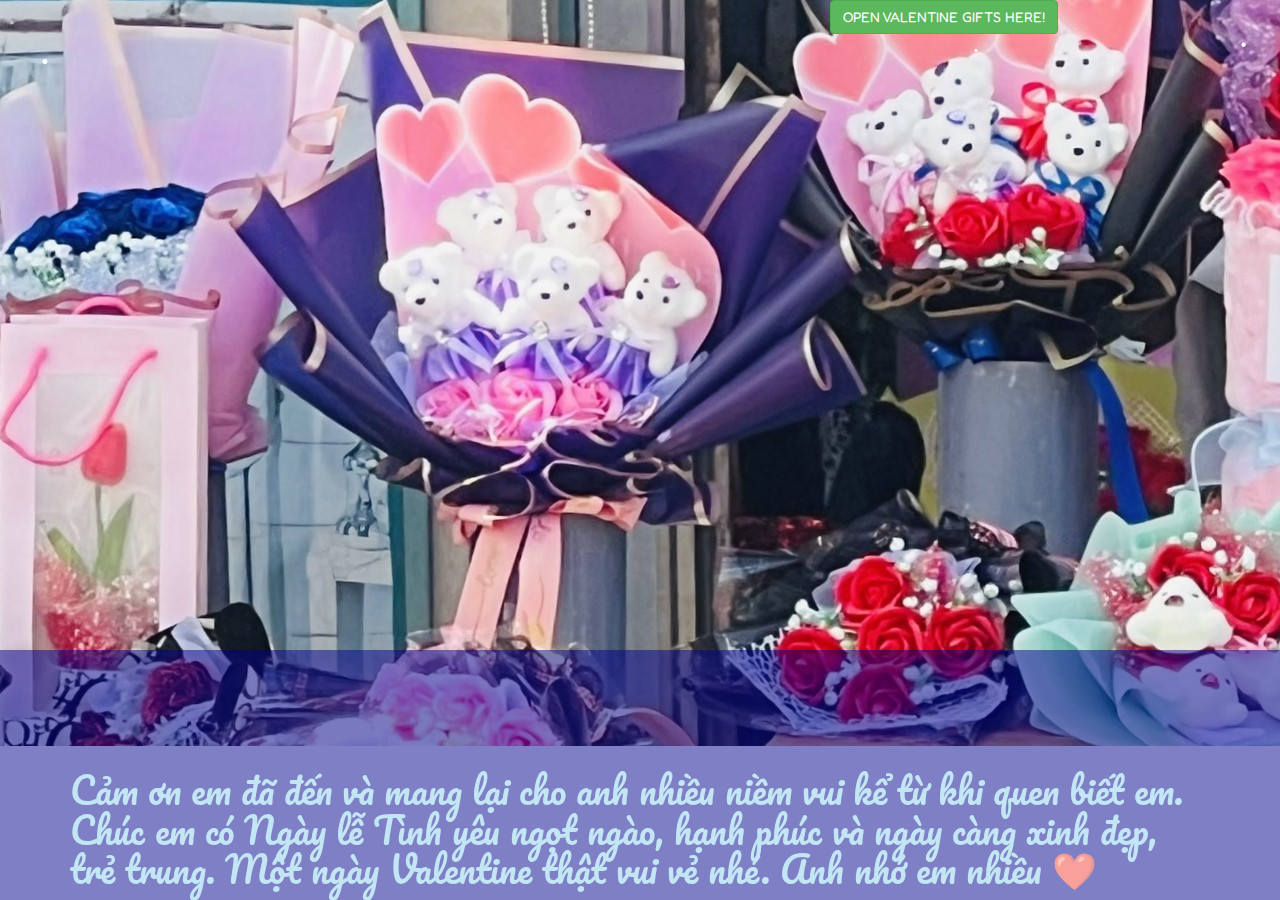
==== valentinechoem.html @ c0818756 "Happy Valentine Day To Pham Thi Tra My. Anh Yeu Em Nhieu Lam ❤" ====
<!DOCTYPE html>
<html lang="en" ng-app="thiepvalentine">

<head>
    <meta charset="utf-8">
    <meta name="viewport" content="width=device-width, initial-scale=1">
    <link rel="shortcut icon" type="image/png" href="./favicon.ico">
    <title>Happy Valentine's Day! ❤</title>
    <link rel="stylesheet" href="https://cdnjs.cloudflare.com/ajax/libs/font-awesome/4.7.0/css/font-awesome.min.css">
    <link rel="stylesheet" href="css/bootstrap.css">
    <link rel="stylesheet" href="css/css01.css">
    <link href="https://fonts.googleapis.com/css?family=Fredoka+One" rel="stylesheet">
    <link href="https://fonts.googleapis.com/css?family=Pacifico" rel="stylesheet">
    <link href="https://fonts.googleapis.com/css?family=Nunito+Sans" rel="stylesheet">
</head>

<body ng-controller="valentine_ctrl">
<div id="falling-hearts">
<div class="container-fluid ">
    <div class="container" style="margin-left: 800px">
        <button id="yeuemtramy" class="btn btn-md btn-success" data-toggle="modal" data-target="#myModal">
            <i class="bg-info" aria-hidden="true"></i>
            OPEN VALENTINE GIFTS HERE!
        </button>
    </div>
    <div class="row">
        <div class="col-xs-12 col-md-12 col-sm-12 col-lg-12">
            <div class="modal fade" id="myModal" tabindex="-1" role="dialog" aria-labelledby="myModalLabel">
                <div class="modal-dialog modal-lg" role="document">
                    <div class="modal-content">
                        <div class="modal-header">
                            <button type="button" class="close" data-dismiss="modal" aria-label="Close">
                                <span aria-hidden="true">&times;</span>
                            </button>

                            <div class="row">
                                <div class="form-group">
                                    <h4 class="modal-title text-success bg-success col-xs-12" id="myModalLabel">Valentine gift:
                                        <button id="play" class="btn btn-danger btn-lg"
                                                ng-click="audio.paused ? audio.play() : audio.pause()">
                                            <i class="fa fa-play" aria-hidden="true"></i>
                                            Năm ấy
                                        </button>
                                        <button id="stop" class="btn btn-success btn-sm" ng-click="audio.restart()">
                                            <i class="fa fa-stop" aria-hidden="true"></i>
                                        </button>

                                    </h4>


                                </div>
                            </div>
                        </div>
                        <div class="modal-body">
                            <h1 class="heading">
                                <div class="containeri ">
                                    <img class="img img-responsive text-center col-xs-12 col-md-12 col-sm-12 col-lg-12"
                                         src="img/valentine/val5.jpg" style="margin-left: -10px">
                                </div>
                            </h1>
                            <div class="containeri">

                                <div class="containeri">
                                    <img class="img img-responsive text-center col-xs-12 col-md-12 col-sm-12 col-lg-12"
                                         src="img/valentine/anhvalentine.jpg">
                                    <img class="img img-responsive text-center col-xs-12 col-md-12 col-sm-12 col-lg-12"
                                         src="img/valentine/val7.jpg">
                                    <img class="img img-responsive text-center col-xs-12 col-md-12 col-sm-12 col-lg-12"
                                         src="img/valentine/val6.jpg" style="margin-left: -10px">
                                    <img class="img img-responsive text-center col-xs-12 col-md-12 col-sm-12 col-lg-12"
                                         src="img/valentine/valmyvuong.jpg">
                                    <img class="img img-responsive text-center col-xs-12 col-md-12 col-sm-12 col-lg-12"
                                         src="img/valentine/val11.jpg">
                                    <img class="img img-responsive text-center col-xs-12 col-md-12 col-sm-12 col-lg-12"
                                         src="img/valentine/val12.jpg">
                                    <img class="img img-responsive text-center col-xs-12 col-md-12 col-sm-12 col-lg-12"
                                         src="img/valentine/val13.jpg">
                                    <img class="img img-responsive text-center col-xs-12 col-md-12 col-sm-12 col-lg-12"
                                         src="img/valentine/val14.jpg">
                                    <img class="img img-responsive text-center col-xs-12 col-md-12 col-sm-12 col-lg-12"
                                         src="img/valentine/val15.jpg">
                                    <img class="img img-responsive text-center col-xs-12 col-md-12 col-sm-12 col-lg-12"
                                         src="img/valentine/val16.jpg">
                                    <img class="img img-responsive text-center col-xs-12 col-md-12 col-sm-12 col-lg-12"
                                         src="img/valentine/val17.jpg">
                                    <img class="img img-responsive text-center col-xs-12 col-md-12 col-sm-12 col-lg-12"
                                         src="img/valentine/val18.jpg">
                                    <img class="img img-responsive text-center col-xs-12 col-md-12 col-sm-12 col-lg-12"
                                         src="img/valentine/val27.jpg">
                                    <img class="img img-responsive text-center col-xs-12 col-md-12 col-sm-12 col-lg-12"
                                         src="img/valentine/val19.jpg">
                                    <img class="img img-responsive text-center col-xs-12 col-md-12 col-sm-12 col-lg-12"
                                         src="img/valentine/val20.jpg">
                                    <img class="img img-responsive text-center col-xs-12 col-md-12 col-sm-12 col-lg-12"
                                         src="img/valentine/val21.jpg">
                                    <img class="img img-responsive text-center col-xs-12 col-md-12 col-sm-12 col-lg-12"
                                         src="img/valentine/val22.jpg">
                                    <img class="img img-responsive text-center col-xs-12 col-md-12 col-sm-12 col-lg-12"
                                         src="img/valentine/val23.jpg">
                                    <img class="img img-responsive text-center col-xs-12 col-md-12 col-sm-12 col-lg-12"
                                         src="img/valentine/val24.jpg">
                                    <img class="img img-responsive text-center col-xs-12 col-md-12 col-sm-12 col-lg-12"
                                         src="img/valentine/val25.jpg">
                                    <img class="img img-responsive text-center col-xs-12 col-md-12 col-sm-12 col-lg-12"
                                         src="img/valentine/val26.jpg">
                                    <img class="img img-responsive text-center col-xs-12 col-md-12 col-sm-12 col-lg-12"
                                         src="img/valentine/val1.png">

                                </div>

                            </div>

                        </div>
                        <div class="modal-footer">
                        </div>
                    </div>
                </div>
            </div>
        </div>
    </div>

    <footer class="container-fluid footer navbar-fixed-bottom">
        <div class="container">
            <div class="row">
                <div class="col-xs-12">
                    <h1 class="text-left heading">
                        Cảm ơn em đã đến và mang lại cho anh nhiều niềm vui kể từ khi quen biết em. Chúc em có Ngày lễ Tình yêu ngọt ngào, hạnh phúc và ngày càng xinh đẹp, trẻ trung.
                        Một ngày Valentine thật vui vẻ nhé. Anh nhớ em nhiều ❤️
                    </h1>
                </div>
            </div>
        </div>
    </footer>

    <script src="js/jquery.js"></script>
    <script src="js/angular.min.js"></script>
    <script src="js/bootstrap.js"></script>
    <script src="js/angular.audio.js"></script>
    <script src="js/fontawesome.min.js"></script>
    <script src="js/snowstorm-min.js"></script>
    <script src="js/js01.js"></script>
</div>
</div>
</body>

</html>
---- css/css01.css ----
/*
To change this license header, choose License Headers in Project Properties.
To change this template file, choose Tools | Templates
and open the template in the editor.
*/
/* 
    Created on : Dec 22, 2016, 11:26:01 PM
    Author     : Administrator
*/

body {
  background-image: url("../img/valentine/val9.jpg");
  background-size: auto;
  background-repeat: no-repeat;
  font-family: "Fredoka One", cursive;
  color: white;
}
 
.card-bg{
  background-image: url("../img/valentine/val10.jpg");
  background-repeat: no-repeat;
  background-position: left center;
  background-size: auto;
}
h1.heading {
  font-family: "Pacifico", cursive;
}
.jumbotron {
  opacity: 0.4;
  filter: alpha(opacity=50); /* For IE8 and earlier */
}
h4 {
  font-family: "Nunito Sans", sans-serif;
}
.bg-snow-tranparent-normal {
  opacity: 1;
  filter: alpha(opacity=50); /* For IE8 and earlier */
}
.bg-snow-tranparent-hidden {
  opacity: 0.8;
  filter: alpha(opacity=50); /* For IE8 and earlier */
}
.footer {
  height: 250px;
  font-size: 20px;
  background-color: darkblue;
  color: skyblue;
  padding-top: 100px;
  opacity: 0.5;
  filter: alpha(opacity=50); /* For IE8 and earlier */
}
.containeri {
  position: relative;
  text-align: center;
}
 
 
.polaroid {
  position: absolute;
  margin: auto;
  width: 90%; 
  text-align: center;
  box-shadow: 0 4px 8px 0 rgba(0, 0, 0, 0.2), 0 6px 20px 0 rgba(0, 0, 0, 0.19); 
  top: 151px;
  right: 32px;
}
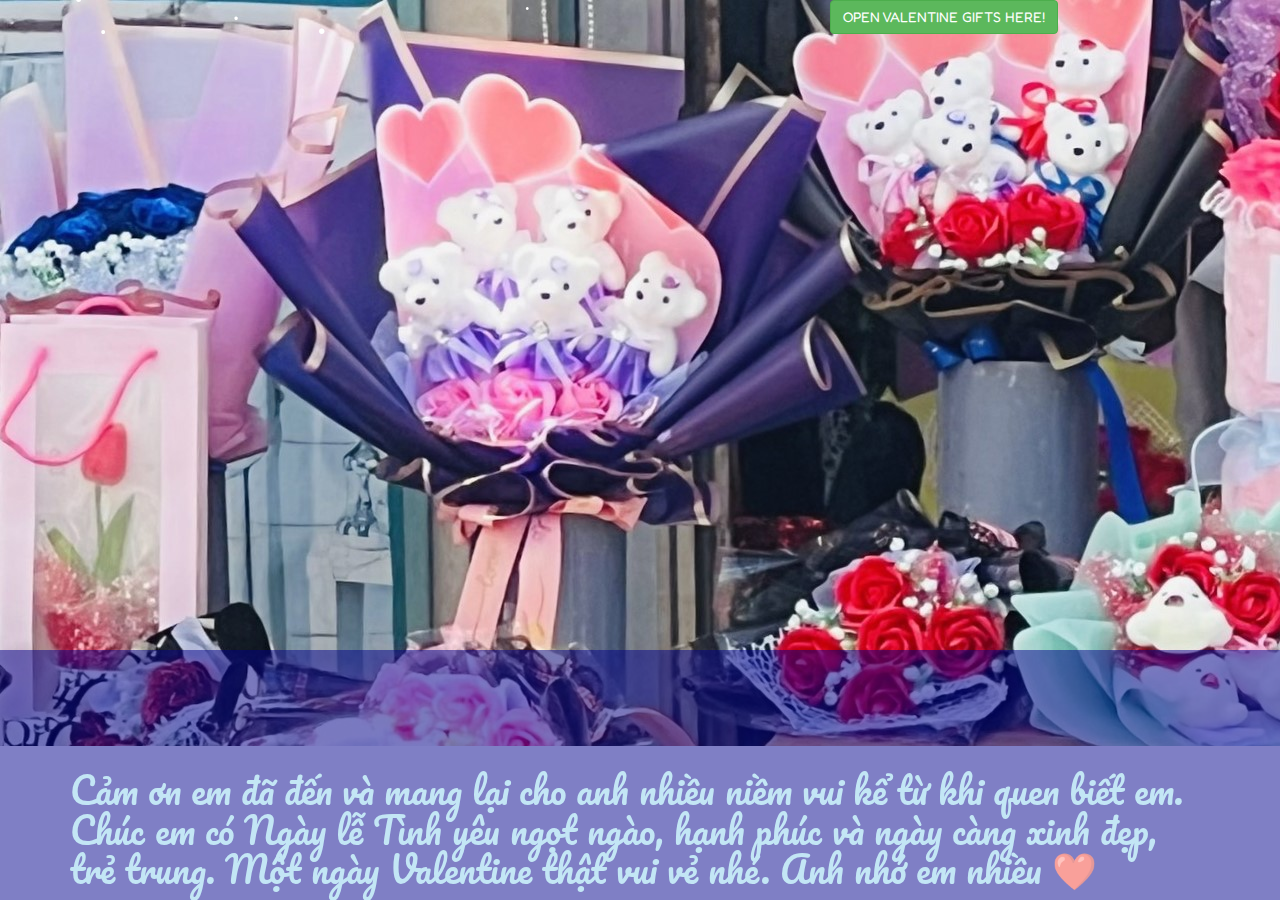
==== commit b8573e68: "Happy Valentine Day To Pham Thi Tra My. Anh Yeu Em Nhieu Lam ❤" ====
--- a/valentinechoem.html
+++ b/valentinechoem.html
@@ -39,7 +39,7 @@
                                         <button id="play" class="btn btn-danger btn-lg"
                                                 ng-click="audio.paused ? audio.play() : audio.pause()">
                                             <i class="fa fa-play" aria-hidden="true"></i>
-                                            Năm ấy
+                                            Bring my back - Why would i ever
                                         </button>
                                         <button id="stop" class="btn btn-success btn-sm" ng-click="audio.restart()">
                                             <i class="fa fa-stop" aria-hidden="true"></i>
